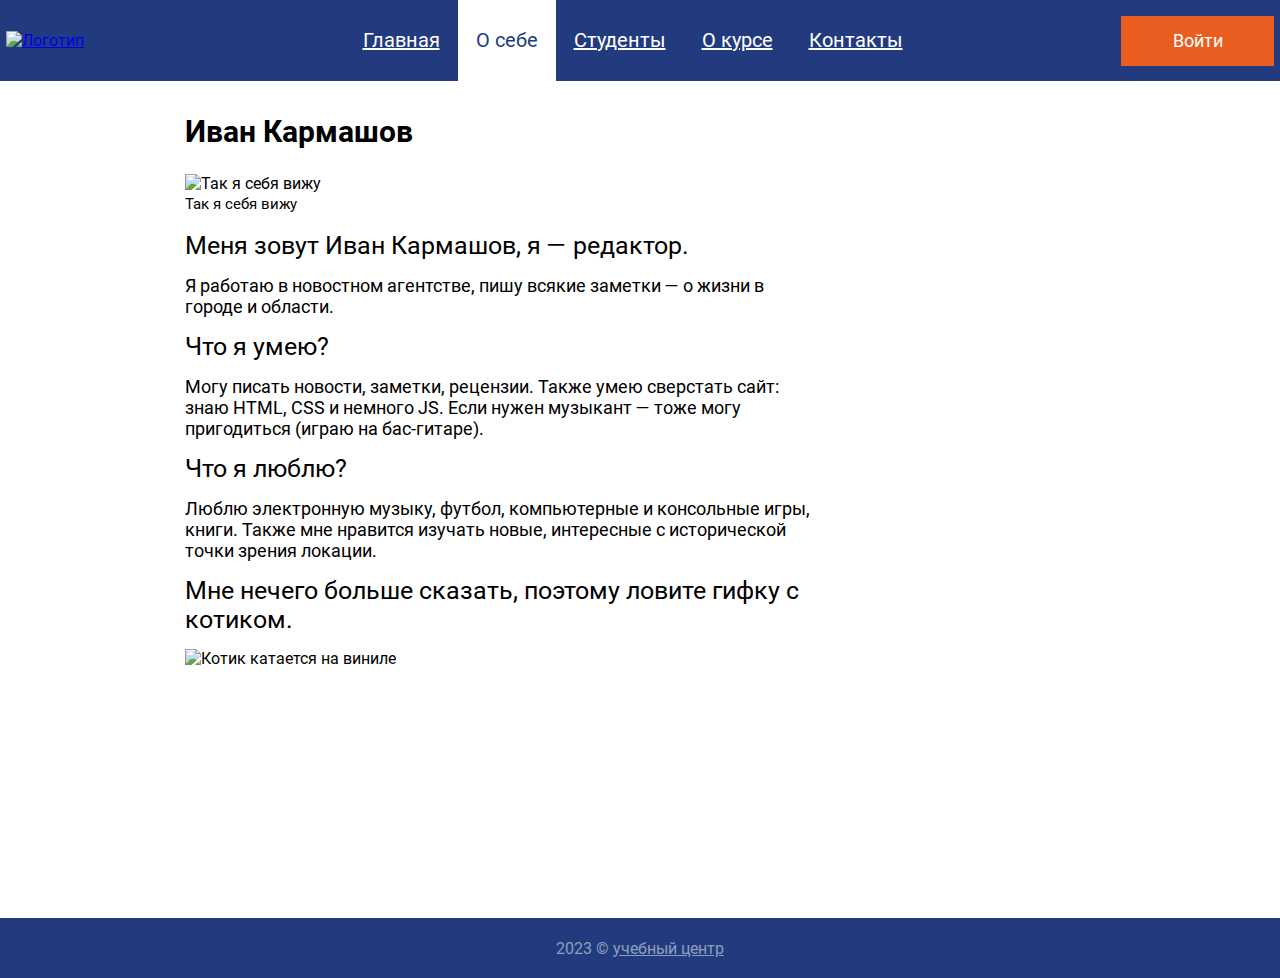
==== personal.html @ 6cdad788 "Add files via upload" ====
<!DOCTYPE html>
<html lang="ru">

<head>
    <meta charset="UTF-8">
    <meta http-equiv="X-UA-Compatible" content="IE=edge">
    <meta name="viewport" content="width=device-width, initial-scale=1.0">
    <link rel="stylesheet" href="style.css">
    <title>Главная страница</title>
</head>

<body>
    <div class="all">
        <header class="header">
            <a href="index.html" class="logo__img"><img src="img/logo.svg" alt="Логотип"></a>
            <nav>
                <ul class="menu">
                    <li class="menu__item"><a href="index.html" class="menu__item__link ">Главная</a>
                    </li>
                    <li class="menu__item  menu__item__active"><a href="personal.html"
                            class="menu__item__link  menu__link__active">О себе</a></li>
                    <li class="menu__item"><a href="students.html" class="menu__item__link">Студенты</a></li>
                    <li class="menu__item"><a href="about.html" class="menu__item__link">О курсе</a>
                    </li>
                    <li class="menu__item"><a href="contacts.html" class="menu__item__link">Контакты</a></li>
                </ul>
            </nav>
            <a href="#" class="button">Войти</a>
        </header>
        <main class="personal__page">
            <h1 class="personal__heading">Иван Кармашов</h1>
            <div class="personal__info">
                <img src="img/personal_pic.jpg" alt="Так я себя вижу" class="personal__pic">
                <p class="personal__pic__text">Так я себя вижу</p>
                <div class="personal__container">
                    <div class="personal__info__text">
                        <h3 class="personal__text__heading">Меня зовут Иван Кармашов, я — редактор.</h3>
                        <p class="personal__text">Я работаю в новостном агентстве, пишу всякие заметки — о жизни в
                            городе и
                            области. </p>
                    </div>
                    <div class="personal__info__text">
                        <h3 class="personal__text__heading">Что я умею?</h3>
                        <p class="personal__text">Могу писать новости, заметки, рецензии. Также умею сверстать сайт:
                            знаю HTML, CSS и немного JS. Если нужен музыкант — тоже могу пригодиться (играю на
                            бас-гитаре).</p>
                    </div>
                    <div class="personal__info__text">
                        <h3 class="personal__text__heading">Что я люблю?</h3>
                        <p class="personal__text">Люблю электронную музыку, футбол, компьютерные и консольные игры,
                            книги. Также мне нравится изучать новые, интересные с исторической точки зрения локации.
                        </p>
                    </div>
                    <div class="personal__info__gif">
                        <h3 class="personal__text__heading">Мне нечего больше сказать, поэтому ловите гифку с котиком.
                        </h3>
                        <img src="img/cat_vinyl.gif" alt="Котик катается на виниле" class="personal__cat__gif">
                    </div>
                </div>
            </div>

        </main>
    </div>
    <div class="pop__up">
        <h4 class="popup__heading">Войти на сайт</h4>
        <form action="#" method="POST" class="popup__form">
            <input type="text" name="login" id="login" placeholder="Логин" class="popup__field"><br>
            <input type="password" name="password" id="password" placeholder="Пароль" class="popup__field"><br>
            <button type="submit" class="popup__button">Войти</button>
        </form>
    </div>
    <div class="footer">
        <p class="footer__text">2023 &#169; <a href="https://learn.innopolis.university/" class="footer__link">учебный
                центр</a></p>
    </div>
    <script>
        const buttonEl = document.querySelector('.button');
        const popupEl = document.querySelector('.pop__up');

        buttonEl.addEventListener('click', function (e) {
            popupEl.classList.toggle('visible');
        });
    </script>
</body>

</html>
---- style.css ----
@font-face {
    font-family: 'Lobster';
    src: url(fonts/Lobster.ttf);
}

@font-face {
    font-family: 'Roboto';
    font-style: normal;
    font-weight: 400;
    src: url(fonts/RobotoRegular.ttf);
}

@font-face {
    font-family: 'Roboto';
    font-style: normal;
    font-weight: 700;
    src: url(fonts/RobotoBold.ttf);
}

@font-face {
    font-family: 'Roboto';
    font-style: italic;
    font-weight: 700;
    src: url(fonts/RobotoItalic.ttf);
}

* {
    margin: 0;
    padding: 0;
}

body {
    font-family: 'Roboto', Arial, Helvetica, sans-serif;
    min-height: 100vh;
    display: flex;
    flex-direction: column;
    position: relative;
}


.all {
    flex-grow: 1;
}

.header {
    display: flex;
    flex-direction: row;
    flex-wrap: wrap;
    justify-content: space-between;
    align-items: center;
    background-color: #213B7E;
    padding-left: calc(50% - 1268px/2);
    padding-right: calc(50% - 1268px/2);

}

.button {
    width: 153px;
    min-height: 50px;
    background-color: #EA5D21;
    color: #fff;
    display: flex;
    align-content: space-around;
    justify-content: center;
    align-items: center;
    text-decoration: none;
    font-style: normal;
    font-weight: 400;
    font-size: 18px;
    line-height: 21px;
}

.menu {
    display: flex;
    flex-wrap: wrap;
    margin-left: 60px;
    list-style-type: none;

}

.menu__item__link {
    padding: 29px 18px;
    display: block;
    font-style: normal;
    font-weight: 400;
    font-size: 20px;
    line-height: 23px;
    color: white;
    transition: all .3s;
}

.menu__link__active {
    background-color: white;
    color: #213B7E;
    text-decoration: none;
    font-style: normal;
    font-weight: 400;
    font-size: 20px;
    line-height: 23px;
}

.menu__item__link:hover {
    background-color: white;
    color: #213B7E;
    text-decoration: none;
}

.section {
    padding-left: calc(50% - 911px/2);
    padding-right: calc(50% - 911px/2);
    margin-bottom: 187px;
}

.main__header {
    font-style: normal;
    font-weight: 700;
    font-size: 30px;
    line-height: 35px;
    margin-top: 33px;
    margin-bottom: 25px;
}

.main__photo {
    margin-bottom: 15px;
}

.article {
    width: 634px;
}

.article__block {
    margin-bottom: 15px;
}

.article__block__bottom {
    margin-bottom: 0px;
}

.main__content {
    display: flex;
    justify-content: space-between;
}

.subtitle__head {
    font-style: normal;
    font-weight: 400;
    font-size: 25px;
    line-height: 29px;
    margin-bottom: 10px;
}

.subtitle__text {
    font-style: normal;
    font-weight: 400;
    font-size: 18px;
    line-height: 21px;
}

.sub__text__span {
    font-style: italic;
    color: #CF5510;
}

.section__content {
    position: relative;
    font-family: 'Lobster';
    color: #646464;
    font-style: normal;
    font-weight: 400;
    font-size: 36px;
    line-height: 45px;
    width: 183px;
    height: 125px;
}

.content__quote {
    position: absolute;
    font-style: normal;
    font-weight: 400;
    font-size: 64px;
    line-height: 80px;
}

.content__quote__left {
    top: -9px;
    left: -33px;

}

.content__quote__right {
    top: 36px;
    left: 122px;
}

.footer {
    background-color: #213B7E;
    min-height: 60px;
    display: flex;
    justify-content: center;
    align-items: center;
}

.footer__text {
    color: rgba(255, 255, 255, 0.5);
}

.footer__link {
    color: rgba(255, 255, 255, 0.5);
}

.pop__up {
    width: 500px;
    height: 418px;
    background: #FFFFFF;
    border: 1px solid #213B7E;
    position: absolute;
    top: 160px;
    left: calc(50% - 500px/2);
    display: none;
    box-shadow: 6px 6px 6px 0px rgba(0, 0, 0, 0.21);
}

.popup__heading {
    font-family: 'Roboto';
    font-style: normal;
    font-weight: 400;
    font-size: 24px;
    line-height: 28px;
    color: #000000;
    margin-top: 26px;
    margin-bottom: 36px;
    text-align: center;
}

.popup__form {
    margin-left: 28px;
    margin-right: 28px;
}

.popup__field {
    box-sizing: border-box;
    padding-left: 14px;
    padding-top: 4px;
    width: 444px;
    height: 55px;
    margin-bottom: 56px;
    font-size: 24px;
    font-family: 'Roboto';
    font-style: normal;
}

.popup__field::placeholder {
    font-family: 'Roboto';
    font-style: normal;
    font-weight: 400;
    font-size: 24px;
    line-height: 28px;
    color: #808080;
}

.popup__button {
    display: block;
    margin: auto;
    border: 0;
    width: 153px;
    height: 50px;
    background-color: #EA6113;
    font-family: 'Roboto';
    font-style: normal;
    font-weight: 400;
    font-size: 18px;
    line-height: 21px;
    color: #FFFFFF;
}

.visible {
    display: block;
}

/* Студенты */

.students {
    padding-left: calc(50% - 1202px/2);
    padding-right: calc(50% - 1202px/2);
    margin-bottom: 519px;
}

.students__heading {
    font-style: normal;
    font-weight: 700;
    font-size: 31px;
    line-height: 36px;
    color: #000000;
    margin-top: 37px;
    margin-bottom: 24px;
}

.students__container {
    display: flex;
    flex-wrap: wrap;
    gap: 50px;
}

.student__box {
    width: 200px;
    position: relative;
}

.student__image {
    margin-bottom: 8px;
}

.student__text {
    text-align: center;
    font-style: normal;
    font-weight: 400;
    font-size: 20px;
    line-height: 23px;
}

.student__new::after {
    content: 'новичок';
    position: absolute;
    top: -12px;
    right: -13px;
    background: #3AA828;
    font-style: normal;
    text-transform: uppercase;
    box-sizing: border-box;
    width: 94px;
    height: 24px;
    padding: 2px 1px 1px 5px;
    font-weight: 400;
    font-size: 18px;
    line-height: 21px;
    color: #FFFFFF;
    border-radius: 20px;
}

.personal__link {
    text-decoration: none;
    color: black;
}

/* О курсе */

.page__about {
    padding-left: calc(50% - 820px/2);
    padding-right: calc(50% - 820px/2);
    margin-bottom: 254px;
}

.page__about__text {
    margin-top: 36px;
    margin-bottom: 12px;
}

.header__about {
    font-weight: 700;
    font-size: 30px;
    line-height: 35px;
    color: #000000;
    margin-bottom: 25px;
}

.about__text {
    font-weight: 400;
    font-size: 25px;
    line-height: 29px;
    color: #000000;
}

.page__video {
    border: 2px solid rgb(234, 93, 33);
    width: 820px;
    height: 550px;
}

/* Как найти */

.contacts {
    margin-bottom: 360px;
}

.contacts__map {
    padding-left: calc(50% - 1268px/2);
    padding-right: calc(50% - 1268px/2);
    margin-bottom: 15px;
}

.contacts__items {
    padding-left: calc(50% - 868px/2);
    padding-right: calc(50% - 868px/2);
}

.contacts__header {
    font-style: normal;
    font-weight: 700;
    font-size: 30px;
    line-height: 35px;
    color: #000000;
    margin-top: 33px;
    margin-bottom: 25px;
}

.contacts__text__heading {
    font-style: normal;
    font-weight: 400;
    font-size: 25px;
    line-height: 29px;
    color: #000000;
    margin-bottom: 10px;
}

.contacts__text__adress {
    font-style: normal;
    font-weight: 400;
    font-size: 18px;
    line-height: 21px;
    color: #000000;
}

.contacts__link:focus {
    color: #213B7E;
}

/* Персональная страница */

.personal__page {
    padding-left: calc(50% - 911px/2);
    padding-right: calc(50% - 911px/2);
}

.personal__heading {
    font-style: normal;
    font-weight: 700;
    font-size: 30px;
    line-height: 35px;
    color: #000000;
    margin-top: 33px;
    margin-bottom: 25px;
}

.personal__pic {
    max-width: 350px;
    height: 250px;
}

.personal__pic__text {
    text-align: left;
    font-style: normal;
    font-weight: 400;
    font-size: 15px;
    line-height: 23px;
}

.personal__container {
    width: 634px;
    margin-bottom: 250px;
}

.personal__pic__text {
    margin-bottom: 15px;
}

.personal__text__heading {
    margin-bottom: 15px;
    font-style: normal;
    font-weight: 400;
    font-size: 25px;
    line-height: 29px;
}


.personal__text {
    font-style: normal;
    font-weight: 400;
    font-size: 18px;
    line-height: 21px;
    margin-bottom: 15px;
}

.personal__cat__gif {
    width: 380px;
}

@media (min-width: 768px) and (max-width:1024px) {
    .header {
        padding-left: 16px;
        padding-right: 16px;
        position: sticky;
        top: 0;
    }

    .menu {
        margin-left: 0;
    }

    .menu__item__link {
        padding: 24px 14px;
    }

    img {
        width: 100%;
    }

    .pop__up {
        top: 130px;
        left: calc(50% - 500px/2);
    }

    .section {
        margin-bottom: 70px;
    }

    .main__header {
        margin-left: 25px;
    }

    .main__content {
        display: flex;
        flex-direction: column;
        margin-left: 25px;
    }

    .section__content {
        margin-left: 45px;
    }

    .students {
        margin-bottom: 150px;
    }

    .students__heading {
        margin-left: 25px;
    }

    .student__box {
        z-index: -1;
    }

    .students__container {
        display: flex;
        flex-direction: row;
        align-content: center;
        margin-left: 15px;
    }

    .page__about {
        margin-bottom: 150px;
    }

    .page__about__text {
        margin-left: 25px;
    }

    .page__video {
        max-width: 748px;
        max-height: 500px;
        margin: auto;
    }

    .contacts {
        margin-bottom: 150px;
    }

    .contacts__items {
        margin-left: 25px;
    }

    .personal__heading {
        margin-left: 25px;
    }

    .personal__pic {
        margin-left: 25px;
    }

    .personal__pic__text {
        margin-left: 25px;
    }

    .personal__container {
        margin-left: 25px;
    }

}

@media (min-width: 400px) and (max-width:767px) {
    .header {
        padding-left: 32px;
        padding-right: 32px;
        display: flex;
        justify-content: center;
    }

    .logo__img {
        display: none;
    }

    .menu {
        margin-left: 0;
        display: flex;
        flex-direction: column;
        padding: 15px;
    }

    .button {
        margin: 15px;
    }

    .menu__item__link {
        padding: 24px 14px;
    }

    img {
        width: 100%;
    }

    .pop__up {
        top: 375px;
        left: calc(50% - 300px/2);
        width: 300px;
    }

    .popup__field {
        box-sizing: border-box;
        padding-left: 14px;
        padding-top: 17px;
        width: 245px;
    }

    .popup__button {
        width: 105px;
        margin-left: 101px;
    }

    .section {
        margin-bottom: 0;
    }

    .main__header {
        margin-left: 10px;
    }

    .main__content {
        display: flex;
        flex-direction: column;
    }

    .article {
        width: calc(100% - 20px);
    }

    .section__content {
        margin-left: 45px;
    }

    .article__block {
        margin-left: 15px;
    }

    .students {
        margin-bottom: 150px;
    }

    .students__heading {
        margin-left: 10px;
    }

    .students__container {
        display: flex;
        flex-direction: column;
        align-content: center;
    }

    .page__about {
        margin-bottom: 150px;
    }

    .page__about__text {
        margin-left: 10px;
    }

    .page__video {
        max-width: 310px;
        max-height: 200px;
        margin: auto;
    }

    .contacts {
        margin-bottom: 150px;
    }

    .contacts__items {
        margin-left: 10px;
    }

    .personal__heading {
        margin-left: 10px;
    }

    .personal__pic {
        margin-left: 10px;
    }

    .personal__pic__text {
        margin-left: 10px;
    }

    .personal__container {
        width: calc(100% - 20px);
        margin-left: 10px;
    }
}
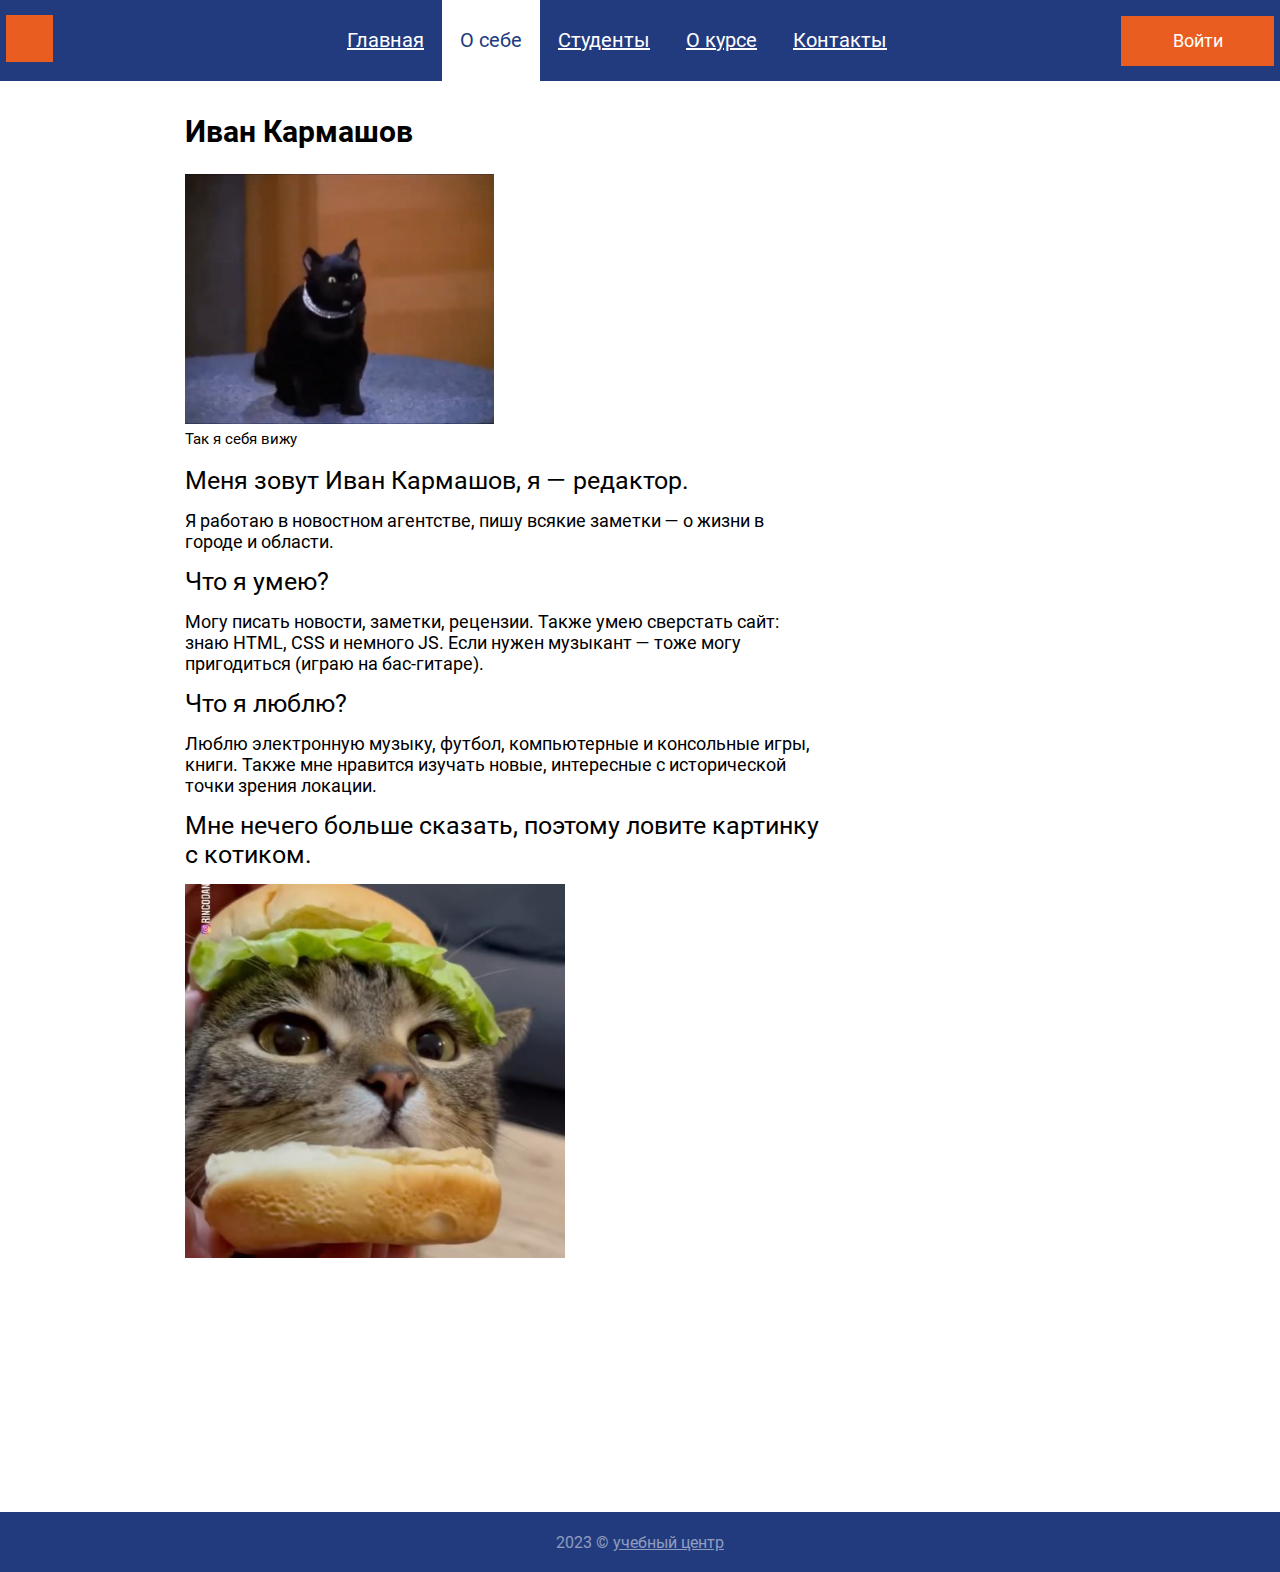
==== commit 27a2d9ed: "Add files via upload" ====
--- a/personal.html
+++ b/personal.html
@@ -52,9 +52,10 @@
                         </p>
                     </div>
                     <div class="personal__info__gif">
-                        <h3 class="personal__text__heading">Мне нечего больше сказать, поэтому ловите гифку с котиком.
+                        <h3 class="personal__text__heading">Мне нечего больше сказать, поэтому ловите картинку с
+                            котиком.
                         </h3>
-                        <img src="img/cat_vinyl.gif" alt="Котик катается на виниле" class="personal__cat__gif">
+                        <img src="img/ringo_pic.JPG" alt="Котик-бургер" class="personal__cat__pic">
                     </div>
                 </div>
             </div>
--- a/style.css
+++ b/style.css
@@ -480,7 +480,7 @@
     margin-bottom: 15px;
 }
 
-.personal__cat__gif {
+.personal__cat__pic {
     width: 380px;
 }
 
